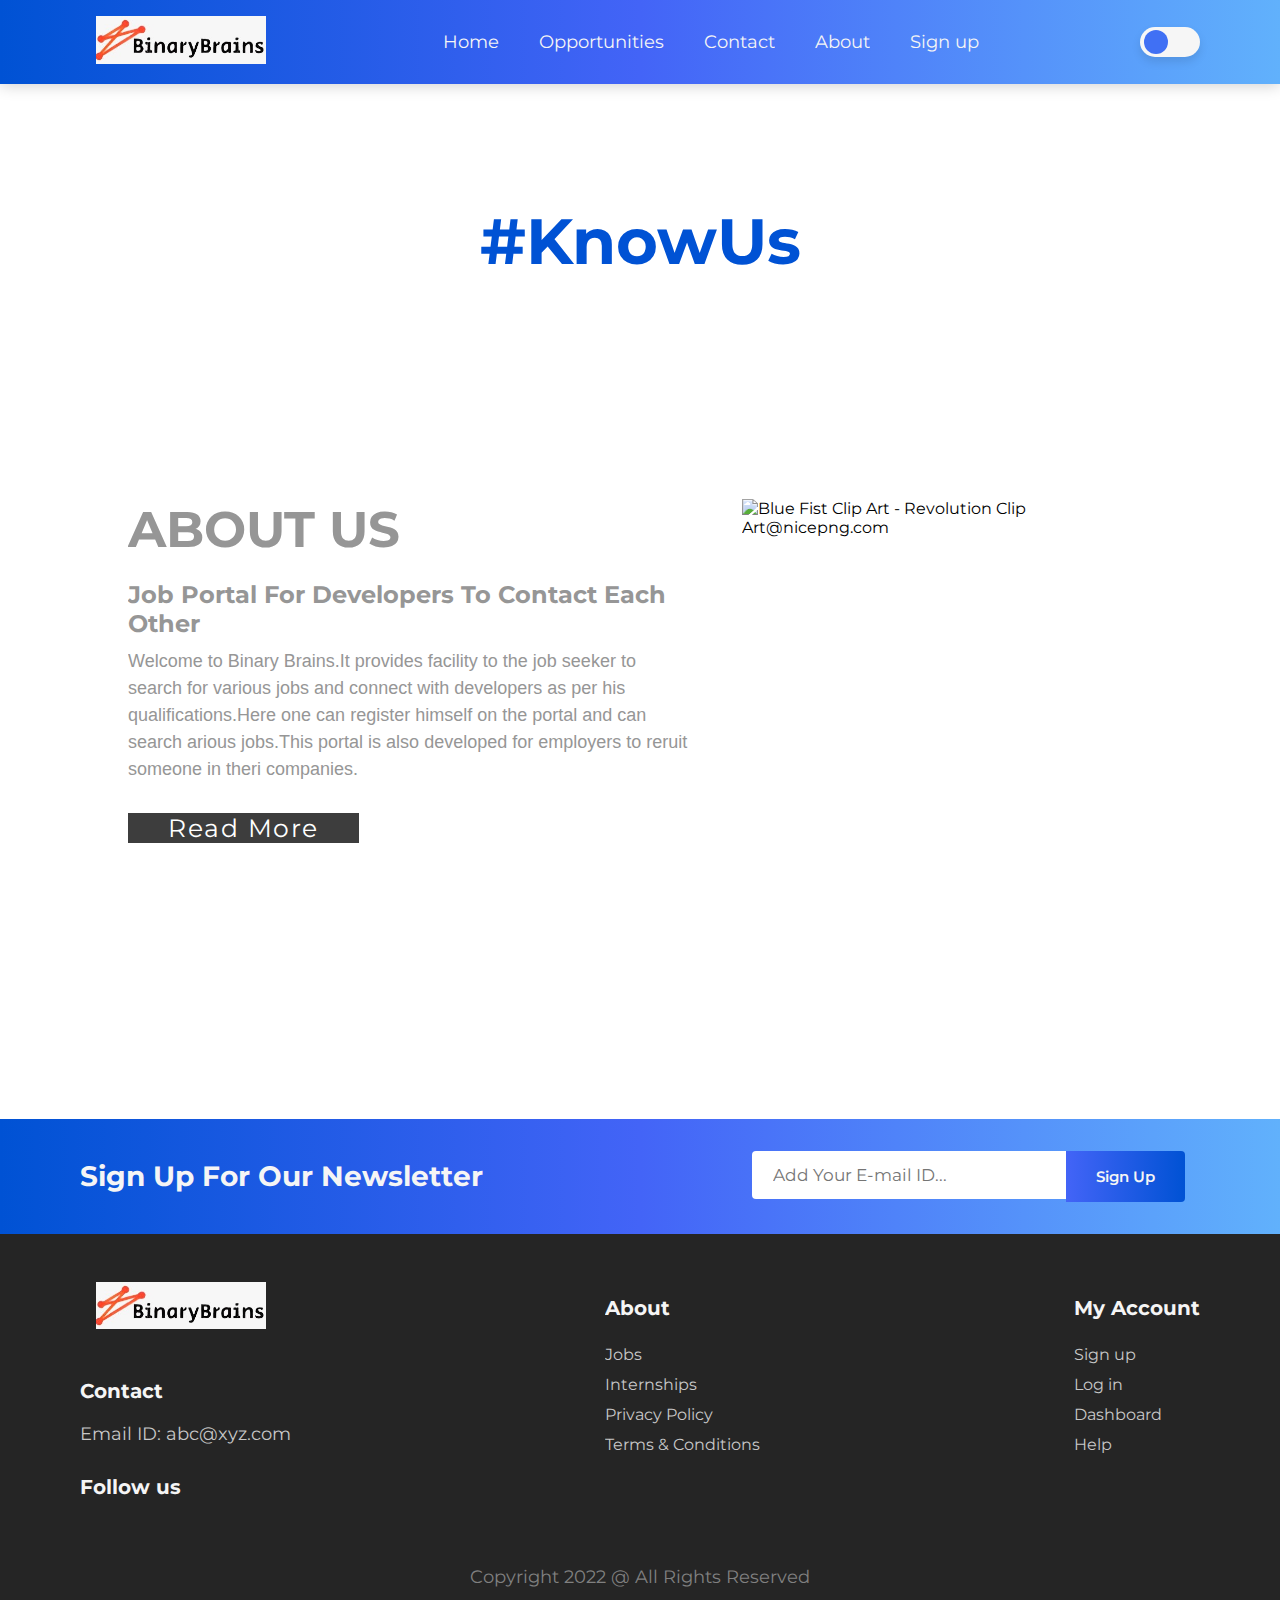
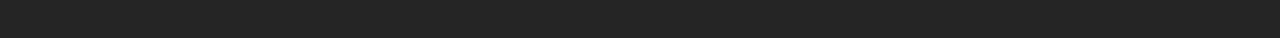
==== about.html @ f4c24941 "first commit" ====
<!DOCTYPE html>
<html lang="en">

<head>
    <meta charset="UTF-8">
    <meta http-equiv="X-UA-Compatible" content="IE=edge">
    <meta name="viewport" content="width=device-width, initial-scale=1.0">
    <link rel="stylesheet" href="style.css">
    <script src="https://kit.fontawesome.com/5eef3acaed.js"></script>
    <title>About- BinaryBrains</title>
</head>

<body>
    <header class="header">
        <a href="#"><img src="./Images/logo.jpeg" class="logo" alt=""></a>
        <nav>
            <ul class="navbar">
                <li><a class="active" href="index.html">Home</a></li>
                <li><a href="Job.html">Opportunities</a></li>
                <li><a href="contact.html">Contact</a></li>
                <li><a href="about.html">About</a></li>
                <li><a href="SignUp.html">Sign up</a></li>
                <a href="#" id="closebtn"><i class="fa fa-times"></i></a>
            </ul>
        </nav>
        <div class="toggle"></div>
        <div class="hamburger">
            <i id="bar" class="fa fa-bars"></i>
        </div>
    </header>

    <section class="banner AboutBanner">
        <h2>#KnowUs</h2>
    </section>

    <section class="section">
		<div class="containerAbout">
			<div class="content-section">
				<div class="title">
					<h1>About Us</h1>
				</div>
				<div class="content">
					<h3>Job Portal For Developers To Contact Each Other</h3>
					<p>Welcome to Binary Brains.It provides facility to the job seeker to search for various jobs and connect with developers as per his qualifications.Here one can register himself on the portal and can search arious jobs.This portal is also developed for employers to reruit someone in theri companies.  </p>
					<div class="button">
						<a href="">Read More</a>
					</div>
				</div>
				<div class="social">
					<a href=""><i class="fab fa-facebook-f"></i></a>
					<a href=""><i class="fab fa-twitter"></i></a>
					<a href=""><i class="fab fa-instagram"></i></a>
				</div>
			</div>
			<div class="image-section">
                <img src="https://www.nicepng.com/png/detail/321-3219023_blue-fist-clip-art-revolution-clip-art.png" alt="Blue Fist Clip Art - Revolution Clip Art@nicepng.com">
			</div>
		</div>
	</section>

    <section class="newsletter">
        <div class="newstext">
            <h4>Sign Up For Our Newsletter</h4>
        </div>
        <div class="newsinput">
            <input type="email" placeholder="Add Your E-mail ID...">
            <button>Sign Up</button>
        </div>
    </section>

    <footer class="footer">
        <div class="column1">
            <img src="./Images/logo.jpeg" class="logo" alt="">
            <h4>Contact</h4>
            <p>Email ID: abc@xyz.com</p>
            <h4>Follow us</h4>
            <a href="https://www.linkedin.com/in/ayushmangarg/" target="_blank"><i class="fab fa-linkedin"></i></a>
            <a href="https://twitter.com/AyushmanGarg4" target="_blank"><i class="fab fa-twitter-square"></i></a>
            <a href="https://github.com/ayushmangarg2003" target="_blank"><i class="fab fa-github-square"></i></a>
        </div>

        <div class="column1">
            <h4>About</h4>
            <ul>
                <li>Jobs</li>
                <li>Internships</li>
                <li>Privacy Policy</li>
                <li>Terms & Conditions</li>
            </ul>
        </div>

        <div class="column1">
            <h4>My Account</h4>
            <ul>
                <li>Sign up</li>
                <li>Log in</li>
                <li>Dashboard</li>
                <li>Help</li>
            </ul>
        </div>
    </footer>

    <div class="copyright">
        <p>Copyright 2022 @ All Rights Reserved</p>
    </div>

    <script src="./script.js"></script>

</body>

</html>
---- style.css ----
@import url("https://fonts.googleapis.com/css2?family=Montserrat:ital,wght@0,400;0,600;0,700;1,500&display=swap");
* {
  margin: 0;
  padding: 0;
  font-family: "Montserrat", sans-serif;
  box-sizing: border-box;
  overflow-x: hidden;
}
a {
  text-decoration: none;
}
body {
  width: 100%;
}
h1 {
  font-size: 50px;
  color: #252525;
}
h2 {
  font-size: 46px;
  color: #252525;
}
h4 {
  font-size: 20px;
  color: #252525;
}
h6 {
  font-size: 12px;
  font-weight: 700;
}
p {
  font-size: 18px;
  margin: 15px 0px 20px 0px;
  color: grey;
}

/* Navbar  */

.header {
  background: linear-gradient(to right, #0052d4, #4364f7, #61b1fc);
  display: flex;
  justify-content: space-between;
  align-items: center;
  padding: 0rem 5rem;
  box-shadow: 0px 1px 15px rgba(0, 0, 0, 0.2);
  z-index: 100;
  position: sticky;
  top: 0;
  left: 0;
}
.logo {
  width: 170px;
  margin: 1rem;
}
.header nav {
  width: 55%;
}
.navbar {
  display: flex;
  justify-content: space-evenly;
  width: 100%;
  list-style: none;
}
.navbar li {
  font-size: 18px;
  transition: 0.25s ease;
}
.navbar li a {
  color: #f5f5f5;
  transition: 0.5s ease;
}
.navbar li a:hover,
.navbar li a.active {
  color: #f5f5f5;
}
.navbar li:hover {
  transform: translateY(-5px);
}
.hamburger {
  display: none;
}
.smallbanners {
  padding: 0rem 5rem;
  display: flex;
  justify-content: space-around;
  flex-wrap: wrap;
}
.box1 {
  margin: 40px 0px;
  display: flex;
  flex-direction: column;
  align-items: flex-start;
  padding: 20px 40px;
  justify-content: center;
  min-width: 580px;
  height: 50vh;
}
.box3 {
  background-image: url(./Images/JobsHomepage.webp);
  background-size: 120%;
  background-position: left;
}
.box h2 {
  color: #f5f5f5;
}
.box2 {
  background-size: 105%;
  background-position: left;
  background-image: url(./Images/IntershipHomepage.webp);
}
.box1 h2 {
  font-size: 36px;
  font-weight: 800;
  margin: 10px 0px;
}
.box1 button {
  font-size: 15px;
  font-weight: 600;
  padding: 10px 20px;
  cursor: pointer;
  border: 1px solid #252525;
  color: #252525;
  transition: 0.3s ease;
  background-color: transparent;
}
.box1:hover button {
  background-color: #f5f5f5;
  border: 1px solid transparent;
}
.newsletter {
  display: flex;
  padding: 2rem 5rem;
  justify-content: space-between;
  flex-wrap: wrap;
  align-items: center;
  background-position: bottom;
  background: linear-gradient(to right, #0052d4, #4364f7, #61b1fc);
  background-size: cover;
  cursor: default;
}
.newsletter h4 {
  font-size: 28px;
  font-weight: 700;
  color: #f5f5f5;
}
.newsletter p {
  font-size: 20px;
  font-weight: 600;
  color: #f5f5f5;
}
.newsinput {
  display: flex;
  width: 40%;
}
.newsletter input {
  height: 3rem;
  padding: 0px 1.25rem;
  font-size: 17px;
  width: 70%;
  border: 1px solid transparent;
  border-radius: 4px;
  border-top-right-radius: 0;
  border-bottom-right-radius: 0;
}
.newsletter button {
  font-size: 15px;
  font-weight: 600;
  padding: 16px 30px;
  border-radius: 4px;
  cursor: pointer;
  color: #f5f5f5;
  border: none;
  background: linear-gradient(to right, #4364f7, #0052d4);
  border-top-left-radius: 0;
  border-bottom-left-radius: 0;
  transition: 0.3s ease;
}
.newsletter button:hover {
  background-color: #f5f5f5;
}
.footer {
  padding: 2rem 5rem;
  display: flex;
  flex-wrap: wrap;
  justify-content: space-between;
  background-color: #252525;
}
.column1 {
  background-color: #252525;
}
.column1 i {
  color: #f5f5f5;
  font-size: 30px;
}
.column1 h4 {
  color: #f5f5f5;
  margin-top: 30px;
  margin-bottom: 20px;
}
.column1 p {
  margin: 10px 0px;
  cursor: pointer;
  color: rgb(200, 200, 200);
}
.column1 ul {
  line-height: 30px;
}
.column1 ul li {
  color: rgb(200, 200, 200);
  cursor: pointer;
  list-style: none;
}
.copyright {
  background-color: #252525;
  display: flex;
  justify-content: center;
  padding-bottom: 30px;
  cursor: none;
}
#closebtn {
  display: none;
}
.banner {
  height: 35vh;
  width: 100%;
  display: flex;
  justify-content: center;
  align-items: center;
  flex-direction: column;
  cursor: default;
  background-size: auto;
}
.banner h2 {
  color: #0052d4;
  font-size: 4rem;
}

/* DarkMode */

body.dark {
  background: linear-gradient(
    to right bottom,
    #1e2761,
    #1e2761,
    #441229,
    #441229
  );
}
.toggle {
  position: relative;
  height: 30px;
  width: 60px;
  border-radius: 100px;
  background-color: #f6f6f6;
  box-shadow: 0 5px 10px rgba(0, 0, 0, 0.1);
  cursor: pointer;
}
.toggle::before {
  content: "";
  position: absolute;
  height: 24px;
  width: 24px;
  background: #4070f4;
  border-radius: 50%;
  top: 50%;
  left: 4px;
  transform: translateY(-50%);
  transition: all 0.3s ease-in-out;
}
.toggle.active::before {
  background-color: #252525;
  left: calc(100% - 24px - 4px);
}

/* Login Page (Kartik) */
.container {
  height: 80vh;
  margin: 1rem auto;
  position: relative;
  display: flex;
  justify-content: space-around;
}
.container .form-1 {
  scale: 0.8;
  display: flex;
  flex-direction: column;
  background: #fff;
  width: 40rem;
  height: auto;
  box-shadow: 0 10px 20px rgba(0, 0, 0, 0.1);
  border: 1px solid rgb(180, 180, 180);
}
.form-1 h1 {
  text-align: center;
  margin-top: 0.7rem;
  margin-bottom: 1.5rem;
}
input[type="uname"],
input[type="pwd"] {
  border: none;
  outline: none;
  border-bottom: 1px solid;
  background: none;
  margin: 0.5rem 2rem;
  font-size: 1rem;
}
.label {
  margin: 0 2rem;
}
.span {
  margin: 1rem 2rem;
  cursor: pointer;
}
.sm-btn {
  margin: 1rem 2rem;
  padding: 0.5rem;
  cursor: pointer;
  border-radius: 1rem;
  border: none;
  font-size: 1.1rem;
  font-weight: bolder;
  color: #fff;
  background: linear-gradient(to right, #25aae1, #4481eb, #04befe, #3f86ed);
}
.sm-btn2 {
  padding: 0.5rem;
  margin: 0rem 2rem;
  cursor: pointer;
  border-radius: 1rem;
  border: none;
  font-size: 1.1rem;
  font-weight: bolder;
}
.sm-btn2 a {
  color: #0052d4;
}
.loginP {
  text-align: center;
  font-weight: bolder;
}
.icons {
  display: flex;
  justify-content: space-evenly;
  margin-bottom: 0rem;
  margin-top: 0rem;
}
.icons a {
  text-decoration: none;
  font-size: 1rem;
  margin: 0.5rem;
  border-radius: 50%;
  display: flex;
  justify-content: center;
  align-items: center;
  height: 1rem;
  width: 1rem;
  padding: 1rem;
  scale: 1.5;
  color: #f6f6f6;
}
.google {
  background: tomato;
}
.facebook {
  background: steelblue;
}
.linkedin {
  background: teal;
}
.twitter {
  background: #25aae1;
}

/* About us  */

.section {
  width: 100%;
  min-height: 80vh;
}
.containerAbout {
  width: 80%;
  display: block;
  margin: auto;
  padding-top: 100px;
}
.content-section {
  float: left;
  width: 55%;
}
.image-section {
  float: right;
  width: 40%;
}
.image-section img {
  width: 100%;
  height: auto;
}
.content-section .title {
  text-transform: uppercase;
  font-size: 28px;
}
.title h1 {
  color: rgb(150, 150, 150);
}
.content-section .content h3 {
  margin-top: 20px;
  color: rgb(150, 150, 150);
  font-size: 24px;
}
.content-section .content p {
  margin-top: 10px;
  color: rgb(150, 150, 150);
  font-family: sans-serif;
  font-size: 18px;
  line-height: 1.5;
}
.content-section .content .button {
  margin-top: 30px;
}
.content-section .content .button a {
  background-color: #3d3d3d;
  padding: 12px 40px;
  text-decoration: none;
  color: #fff;
  font-size: 25px;
  letter-spacing: 1.5px;
}
.content-section .content .button a:hover {
  background-color: #a52a2a;
  color: #fff;
}
.content-section .social {
  margin: 40px 40px;
}
.content-section .social i {
  color: #a52a2a;
  font-size: 35px;
  padding: 0px 10px;
}
.content-section .social i:hover {
  color: #3d3d3d;
}

/* ======================
jobs.html styles start
====================== */
.box_cont {
  display: flex;
  gap: 2px;
  flex-wrap: wrap;
  align-items: center;
  justify-content: center;
}

.box {
  font-weight: bold;
  font-size: 38px;
  display: flex;
  justify-content: center;
  text-align: center;
  align-items: center;
  height: 250px;
  margin: 1%;
  width: 22%;
  color: #252525;
  border-radius: 20px;
  background-repeat: no-repeat;
  background-size: cover;
  transition: 0.3s ease;
}
.box:hover {
  transform: translateY(-10px);
}
.box h4 {
  font-size: 1.5rem;
  background-color: rgba(0, 0, 0, 0.6);
  width: 100%;
  height: 100%;
  display: flex;
  align-items: center;
  justify-content: center;
  color: white;
}
.web {
  background-image: url("./Images/webimg.jpg");
  color: #f6f6f6;
}
.cloud {
  background-image: url("./Images/cloudimg.jpg");
  color: #f6f6f6;
}
.uiux {
  background-image: url("./Images/uiux.jpg");
  color: #f6f6f6;
}
.android {
  background-image: url("./Images/android.jpg");
  color: #f6f6f6;
}
.flutter {
  background-image: url("./Images/flutterimg.jpg");
  color: #f6f6f6;
}
.react {
  background-image: url("./Images/react.jpg");
  color: #f6f6f6;
}
.java {
  background-image: url("./Images/java.jpg");
  color: #f6f6f6;
}
.c {
  background-image: url("./Images/c.jpg");
  color: #f6f6f6;
}
.pages {
  padding: 5rem 0rem;
  text-align: center;
}
.pages a {
  text-decoration: none;
  background-color: #252525;
  color: #f6f6f6;
  padding: 15px 20px;
  border-radius: 4px;
  font-weight: 600;
  transition: 0.3s ease;
}
.pages a:hover {
  background-color: royalblue;
}
/* ======================
jobs.html styles end
====================== */

/* Contact Page  */

.contact {
  position: relative;
  min-height: 100vh;
  padding: 50px 100px;
  display: flex;
  justify-content: center;
  align-items: center;
  flex-direction: column;
}
.contact .content {
  max-width: 800px;
  text-align: center;
}
.contact .content h2 {
  font-size: 36px;
  font-weight: 500;
  color: #252522;
}
.contact .content p {
  font-weight: 300;
  color: #252522;
}
.containerContact {
  width: 100%;
  display: flex;
  justify-content: center;
  align-items: center;
  margin-top: 30px;
}
.containerContact .contactInfo {
  width: 50%;
  display: flex;
  flex-direction: column;
}
.containerContact .contactInfo .boxCon {
  position: relative;
  padding: 20px 0;
  display: flex;
}
.containerContact .contactInfo .boxCon .icon {
  min-width: 60px;
  height: 60px;
  background: white;
  display: flex;
  justify-content: center;
  align-items: center;
  border-radius: 50%;
  font-size: 22px;
}
.containerContact .contactInfo .boxCon .text {
  display: flex;
  margin-left: 20px;
  font-size: 16px;
  color: #252522;
  flex-direction: column;
  font-weight: 300;
}
.containerContact .contactInfo .boxCon .text h3 {
  font-weight: 500;
  color: #0052d4;
}
.contactForm {
  width: 40%;
  padding: 40px;
  background: white;
}
.contactForm h2 {
  font-size: 30px;
  color: #252525;
  font-weight: 500;
}
.contactForm .inputBoxCon {
  position: relative;
  width: 100%;
  margin-top: 10px;
}
.contactForm .inputBoxCon input,
.contactForm .inputBoxCon textarea {
  width: 100%;
  padding: 5px 0;
  font-size: 16px;
  margin: 10px 0;
  border: none;
  border-bottom: 2px solid #252525;
  outline: none;
  resize: none;
}
.contactForm .inputBoxCon span {
  position: absolute;
  left: 0;
  padding: 5px 0;
  font-size: 16px;
  margin: 10px;
  pointer-events: none;
  transition: 0.5s;
  color: #666;
}
.contactForm .inputBoxCon input:focus ~ span,
.contactForm .inputBoxCon input:valid ~ span,
.contactForm .inputBoxCon textarea:focus ~ span,
.contactForm .inputBoxCon textarea:valid ~ span {
  color: #e91e63;
  font-size: 12px;
  transform: translateY(-20px);
}
.contactForm .inputBoxCon input[type="submit"] {
  width: 100px;
  background: #0052d4;
  color: #f6f6f6;
  border: none;
  cursor: pointer;
  padding: 10px;
  font-size: 18px;
}
@media (max-width: 991px) {
  .contact {
    padding: 50px;
  }
  .containerContact {
    flex-direction: column;
  }
  .containerContact .contactInfo {
    margin-bottom: 40px;
  }
  .containerContact .contactInfo,
  .contactForm {
    width: 100%;
  }
}

/* MEDIA QUERY  */
@media (max-width: 850px) {
  .contactimg {
    display: none;
  }
  .contacttext {
    width: 100%;
  }
  .contactus {
    height: 40vh;
  }
  .whoarewe {
    margin-top: 2rem;
    display: flex;
    flex-direction: column;
    padding: 0;
    width: 100%;
    align-items: center;
    height: 75vh;
    /* height: auto; */
  }
  .whoimg {
    width: 40%;
    padding: 10%;
    display: flex;
  }
  .whotext {
    width: 80%;
    padding: 5% 10%;
  }
  .blogs {
    padding: 2rem;
  }
  .blog {
    height: 20vh;
    width: 90%;
  }
  .blogimg {
    width: 50%;
  }
  .blogtext {
    width: 40%;
    margin-left: 30px;
  }
  .blogtext h4 {
    margin-top: 30px;
    font-size: 22px;
  }
  .blogtext p {
    font-size: 16px;
  }

  .blogtext h5 {
    font-size: 12px;
  }
  .navbar {
    display: flex;
    flex-direction: column;
    align-items: flex-start;
    justify-content: flex-start;
    position: fixed;
    top: 0;
    right: -330px;
    height: 100vh;
    width: 250px;
    box-shadow: 0px 40px 60px rgba(0, 0, 0, 0.3);
    background: linear-gradient(to right, #0052d4, #4364f7, #61b1fc);
    padding: 100px 0px 0px 80px;
    transition: 0.3s ease;
  }
  .activebar {
    right: 0px;
  }
  .navbar li {
    margin-bottom: 40px;
    font-size: 30px;
  }
  .hamburger {
    display: flex;
    align-items: center;
  }
  .hamburger i {
    color: #f5f5f5;
    font-size: 30px;
    margin-left: 25px;
  }
  #closebtn {
    display: initial;
    position: absolute;
    top: 40px;
    right: 90px;
    color: #f5f5f5;
    font-size: 30px;
  }
  .homepage {
    height: 70vh;
    background-position: left;
  }
  .banner {
    height: 20vh;
  }
  .banner h2 {
    font-size: 30px;
  }
  .box1 {
    min-width: 100%;
    margin-top: -10px;
    height: 30vh;
    padding: 0;
    background-size: 300%;
    background-position: left;
  }
  .box1 h4,
  .box1 h2,
  .box1 div,
  .box1 button {
    margin-left: 30px;
  }
  .newsinput {
    width: 100%;
    margin-top: 10px;
  }
}
@media (max-width: 768px) {
  .containerAbout {
    width: 80%;
    display: block;
    margin: auto;
    padding-top: 50px;
  }
  .content-section {
    float: none;
    width: 100%;
    display: block;
    margin: auto;
  }
  .image-section {
    float: none;
    width: 100%;
  }
  .image-section img {
    width: 100%;
    height: auto;
    display: block;
    margin: 2rem 0rem;
  }
  .content-section .title {
    text-align: center;
    font-size: 19px;
  }
  .content-section .content .button {
    text-align: center;
  }
  .content-section .content .button a {
    padding: 9px 30px;
  }
  .content-section .social {
    text-align: center;
  }
}
@media (max-width: 620px) {
  .toggle {
    width: 100px;
  }
}
@media (max-width: 480px) {
  .form-1 {
    scale: 0.7;
  }
  .header {
    padding: 0rem 1rem;
  }
  .banner {
    height: 18vh;
  }
  .smallbanners {
    padding: 1rem;
  }
  .box1 {
    height: 40vh;
  }
  .newsletter {
    padding: 1rem;
  }
  .newsletter h4 {
    font-size: 20px;
  }
  .newsinput input {
    width: 80%;
  }
  .newsinput button {
    font-size: 10px;
    width: 20%;
    padding: 10px 5px;
  }
}
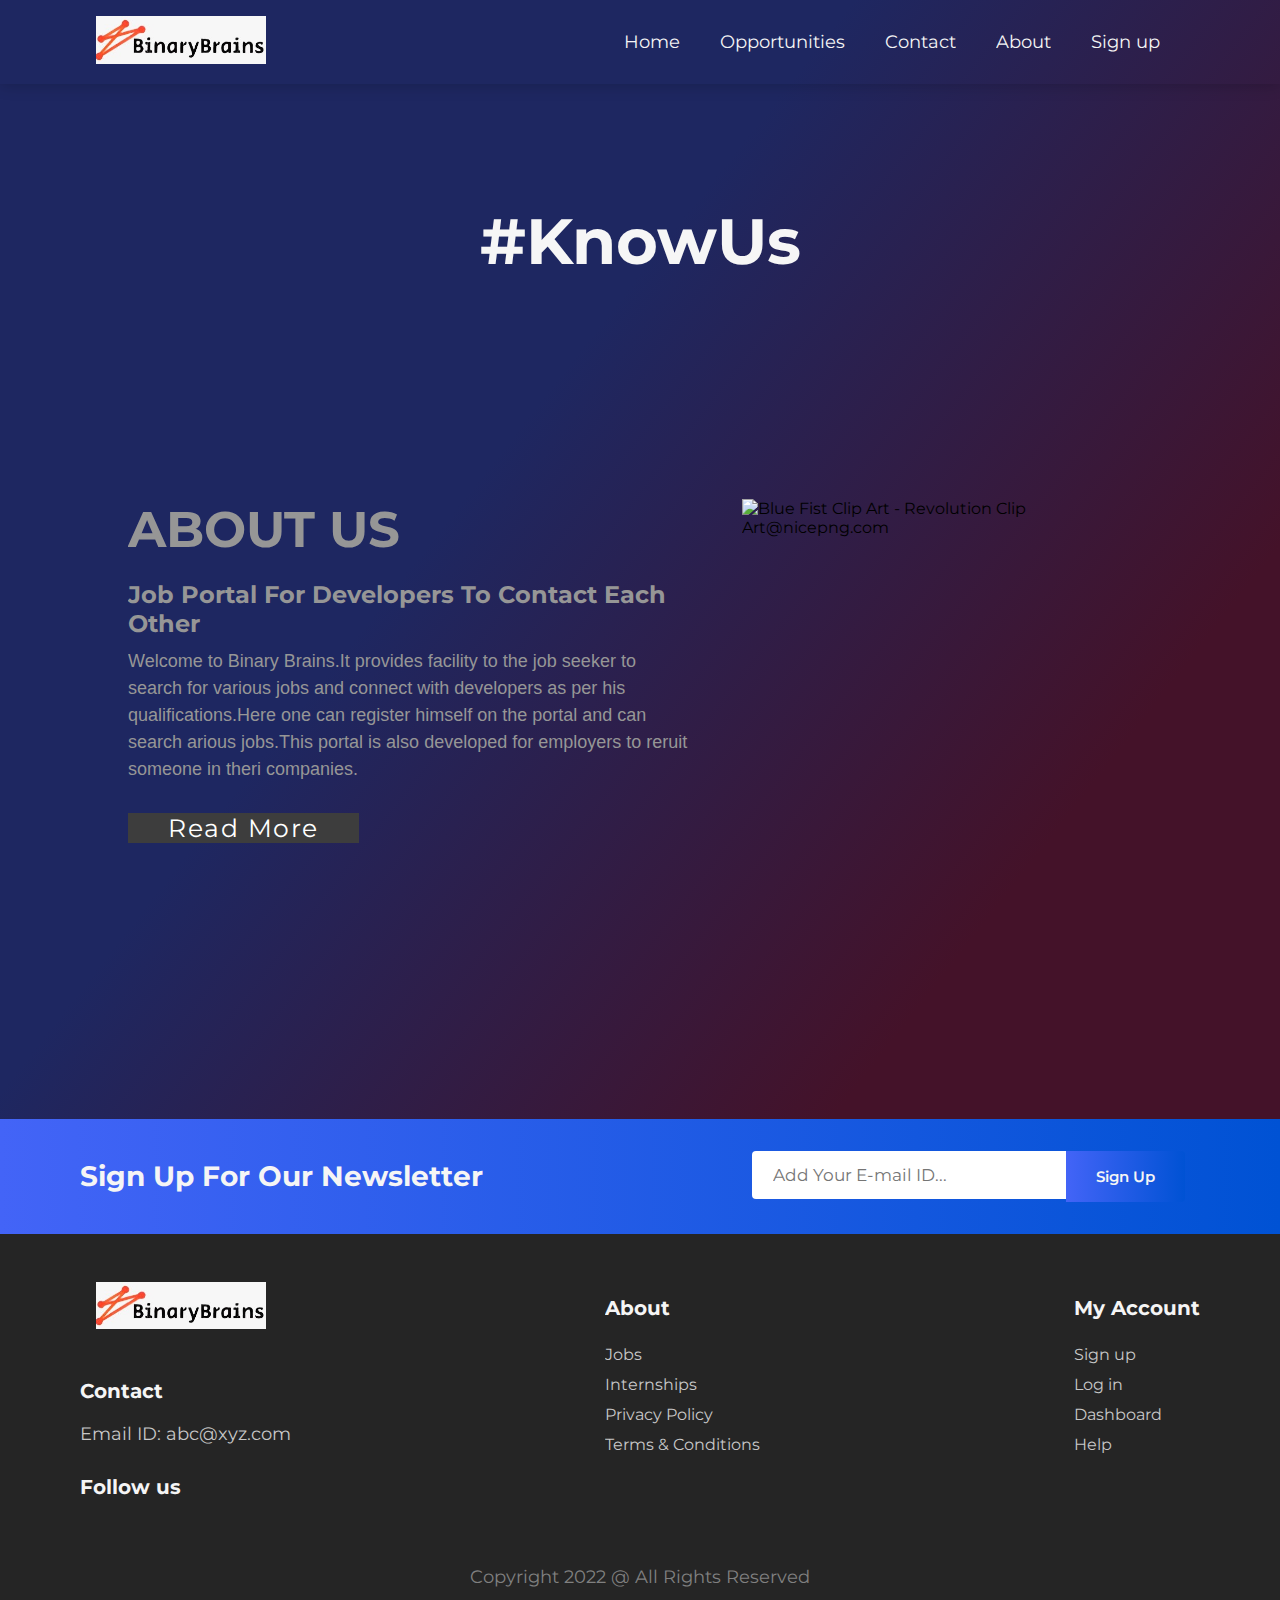
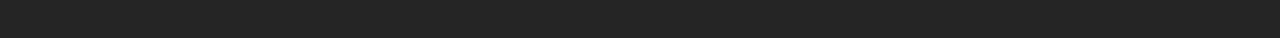
==== commit 0ca7ec10: "Update about.html" ====
--- a/about.html
+++ b/about.html
@@ -23,7 +23,6 @@
                 <a href="#" id="closebtn"><i class="fa fa-times"></i></a>
             </ul>
         </nav>
-        <div class="toggle"></div>
         <div class="hamburger">
             <i id="bar" class="fa fa-bars"></i>
         </div>
@@ -108,4 +107,4 @@
 
 </body>
 
-</html>+</html>
--- a/style.css
+++ b/style.css
@@ -6,6 +6,16 @@
   box-sizing: border-box;
   overflow-x: hidden;
 }
+body{
+  background: linear-gradient(
+    to right bottom,
+    #1e2761,
+    #1e2761,
+    #441229,
+    #441229
+  );
+  
+}
 a {
   text-decoration: none;
 }
@@ -37,8 +47,7 @@
 /* Navbar  */
 
 .header {
-  background: linear-gradient(to right, #0052d4, #4364f7, #61b1fc);
-  display: flex;
+ display: flex;
   justify-content: space-between;
   align-items: center;
   padding: 0rem 5rem;
@@ -78,6 +87,7 @@
 }
 .hamburger {
   display: none;
+  width: 10rem;
 }
 .smallbanners {
   padding: 0rem 5rem;
@@ -100,7 +110,7 @@
   background-size: 120%;
   background-position: left;
 }
-.box h2 {
+.box3 h2 {
   color: #f5f5f5;
 }
 .box2 {
@@ -134,8 +144,9 @@
   flex-wrap: wrap;
   align-items: center;
   background-position: bottom;
-  background: linear-gradient(to right, #0052d4, #4364f7, #61b1fc);
-  background-size: cover;
+ background-size: cover;
+ background: linear-gradient(to right, #4364f7, #0052d4);
+
   cursor: default;
 }
 .newsletter h4 {
@@ -231,20 +242,14 @@
   background-size: auto;
 }
 .banner h2 {
-  color: #0052d4;
+  color: #f6f6f6;
   font-size: 4rem;
 }
 
 /* DarkMode */
 
 body.dark {
-  background: linear-gradient(
-    to right bottom,
-    #1e2761,
-    #1e2761,
-    #441229,
-    #441229
-  );
+  background: #f6f6f6;
 }
 .toggle {
   position: relative;
@@ -272,7 +277,7 @@
   left: calc(100% - 24px - 4px);
 }
 
-/* Login Page (Kartik) */
+/* Login Page */
 .container {
   height: 80vh;
   margin: 1rem auto;
@@ -354,9 +359,11 @@
   align-items: center;
   height: 1rem;
   width: 1rem;
-  padding: 1rem;
-  scale: 1.5;
-  color: #f6f6f6;
+  scale: 2;
+  color: #f6f6f6;
+}
+.icons a i{
+  scale: 0.8;
 }
 .google {
   background: tomato;
@@ -419,7 +426,7 @@
 }
 .content-section .content .button a {
   background-color: #3d3d3d;
-  padding: 12px 40px;
+  padding: 0px 40px;
   text-decoration: none;
   color: #fff;
   font-size: 25px;
@@ -467,6 +474,7 @@
   background-repeat: no-repeat;
   background-size: cover;
   transition: 0.3s ease;
+  cursor: pointer;
 }
 .box:hover {
   transform: translateY(-10px);
@@ -479,7 +487,7 @@
   display: flex;
   align-items: center;
   justify-content: center;
-  color: white;
+  color: #f6f6f6;
 }
 .web {
   background-image: url("./Images/webimg.jpg");
@@ -549,13 +557,14 @@
   text-align: center;
 }
 .contact .content h2 {
-  font-size: 36px;
+  font-size: 3rem;
   font-weight: 500;
-  color: #252522;
+  color: #f6f6f6;
 }
 .contact .content p {
   font-weight: 300;
-  color: #252522;
+  font-size: 1.45rem;
+  color: #f6f6f6;
 }
 .containerContact {
   width: 100%;
@@ -577,7 +586,7 @@
 .containerContact .contactInfo .boxCon .icon {
   min-width: 60px;
   height: 60px;
-  background: white;
+  background: #f6f6f6;
   display: flex;
   justify-content: center;
   align-items: center;
@@ -599,7 +608,7 @@
 .contactForm {
   width: 40%;
   padding: 40px;
-  background: white;
+  background: #f6f6f6;
 }
 .contactForm h2 {
   font-size: 30px;
@@ -667,6 +676,12 @@
 
 /* MEDIA QUERY  */
 @media (max-width: 850px) {
+  .header a {
+    width: 20rem;
+  }
+  .header a img {
+    width: 8rem;
+  }
   .contactimg {
     display: none;
   }
@@ -676,50 +691,7 @@
   .contactus {
     height: 40vh;
   }
-  .whoarewe {
-    margin-top: 2rem;
-    display: flex;
-    flex-direction: column;
-    padding: 0;
-    width: 100%;
-    align-items: center;
-    height: 75vh;
-    /* height: auto; */
-  }
-  .whoimg {
-    width: 40%;
-    padding: 10%;
-    display: flex;
-  }
-  .whotext {
-    width: 80%;
-    padding: 5% 10%;
-  }
-  .blogs {
-    padding: 2rem;
-  }
-  .blog {
-    height: 20vh;
-    width: 90%;
-  }
-  .blogimg {
-    width: 50%;
-  }
-  .blogtext {
-    width: 40%;
-    margin-left: 30px;
-  }
-  .blogtext h4 {
-    margin-top: 30px;
-    font-size: 22px;
-  }
-  .blogtext p {
-    font-size: 16px;
-  }
-
-  .blogtext h5 {
-    font-size: 12px;
-  }
+
   .navbar {
     display: flex;
     flex-direction: column;
@@ -729,9 +701,8 @@
     top: 0;
     right: -330px;
     height: 100vh;
-    width: 250px;
+    width: 325px;
     box-shadow: 0px 40px 60px rgba(0, 0, 0, 0.3);
-    background: linear-gradient(to right, #0052d4, #4364f7, #61b1fc);
     padding: 100px 0px 0px 80px;
     transition: 0.3s ease;
   }
@@ -752,12 +723,11 @@
     margin-left: 25px;
   }
   #closebtn {
-    display: initial;
+    display: block;
     position: absolute;
-    top: 40px;
-    right: 90px;
+    top: 2rem;
     color: #f5f5f5;
-    font-size: 30px;
+    font-size: 40px;
   }
   .homepage {
     height: 70vh;
@@ -777,11 +747,10 @@
     background-size: 300%;
     background-position: left;
   }
-  .box1 h4,
   .box1 h2,
-  .box1 div,
   .box1 button {
     margin-left: 30px;
+    color: #f6f6f6;
   }
   .newsinput {
     width: 100%;
